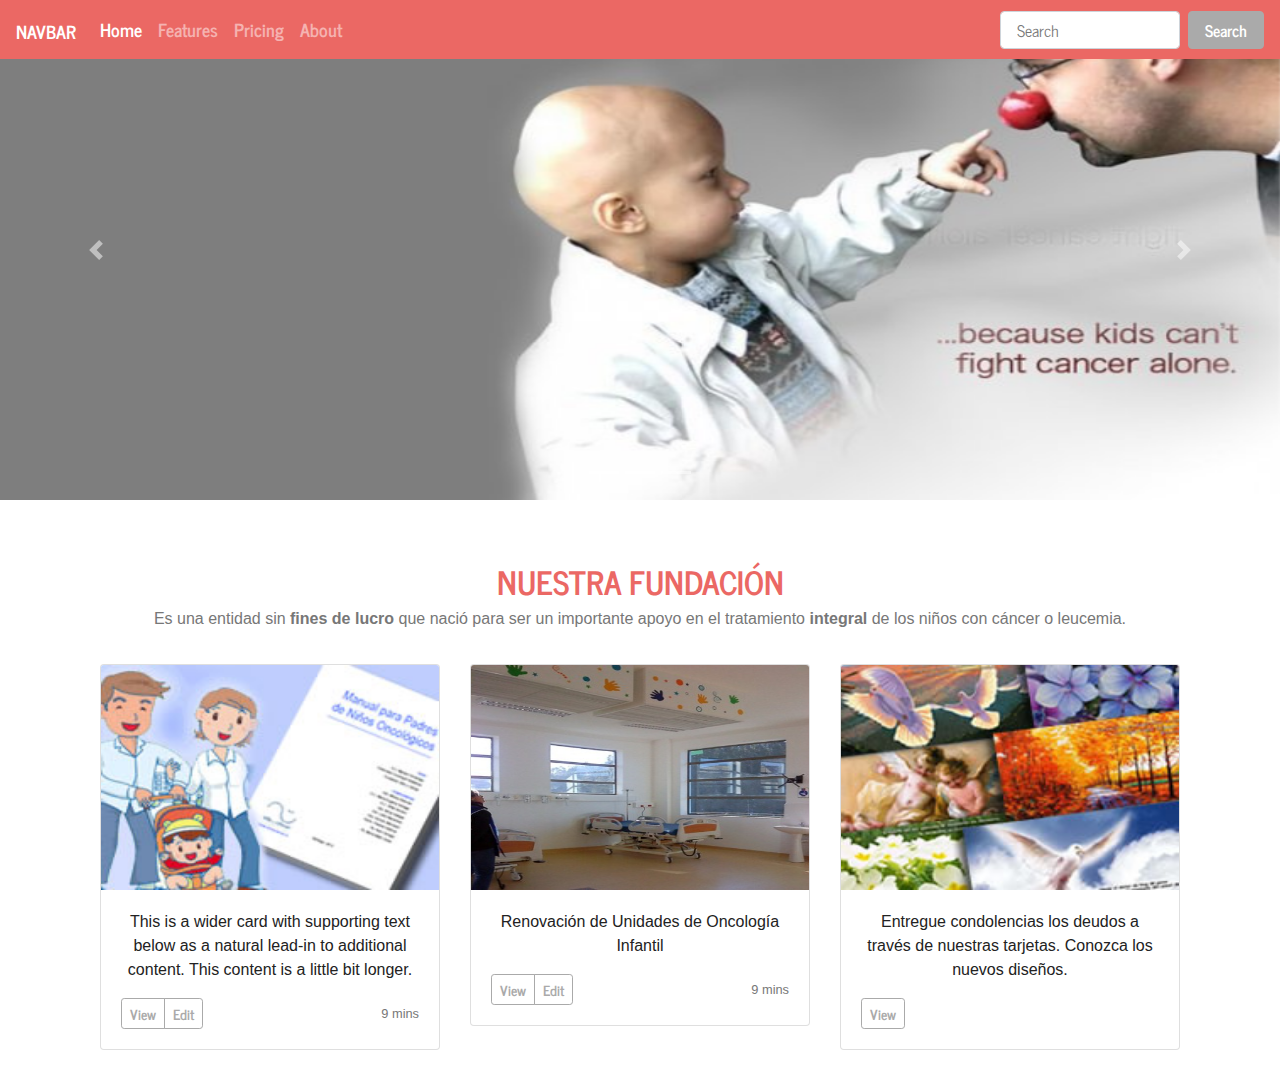
==== index.html @ 74bbe05f "Estructura HTML" ====
<!DOCTYPE html>
<html>
<head>
	<title></title>
	<meta charset="utf-8">    
 	<meta name="viewport" content="width=device-width, initial-scale=1">
	<link rel="stylesheet" href="css/bootstrap.min.css">
	<link rel="stylesheet" href="css/theme.journal.min.css">
	<link rel="stylesheet" href="css/estilos.css">
</head>
<body>
<nav class="navbar navbar-expand-lg fixed-top navbar-dark bg-primary">
  <a class="navbar-brand" href="#">Navbar</a>
  <button class="navbar-toggler" type="button" data-toggle="collapse" data-target="#navbarColor01" aria-controls="navbarColor01" aria-expanded="false" aria-label="Toggle navigation">
    <span class="navbar-toggler-icon"></span>
  </button>

  <div class="collapse navbar-collapse" id="navbarColor01">
    <ul class="navbar-nav mr-auto">
      <li class="nav-item active">
        <a class="nav-link" href="#">Home <span class="sr-only">(current)</span></a>
      </li>
      <li class="nav-item">
        <a class="nav-link" href="#">Features</a>
      </li>
      <li class="nav-item">
        <a class="nav-link" href="#">Pricing</a>
      </li>
      <li class="nav-item">
        <a class="nav-link" href="#">About</a>
      </li>
    </ul>
    <form class="form-inline my-2 my-lg-0">
      <input class="form-control mr-sm-2" type="text" placeholder="Search">
      <button class="btn btn-secondary my-2 my-sm-0" type="submit">Search</button>
    </form>
  </div>
</nav>

<!-- Banner Principal -->
<header style="height: 500px; width: 100%" >
	<div id="demo" class="carousel slide" data-ride="carousel">

		<!-- Indicators -->
		<ul class="carousel-indicators">
		<li data-target="#demo" data-slide-to="0" class="active"></li>
		<li data-target="#demo" data-slide-to="1"></li>
		<li data-target="#demo" data-slide-to="2"></li>
		</ul>
	  
		<!-- The slideshow -->
		<div class="carousel-inner" style="height: 500px">
			<div class="carousel-item active">
			  <img src="img/06.jpg" alt="Ninos" style="height: 500px; width: 100%">
			</div>

			<div class="carousel-item">
			  <img src="img/02.jpg" alt="Ninos" style="height: 500px; width: 100%">
			</div>
			
			<div class="carousel-item">
			  <img src="img/03.jpg" alt="Ninos" style="height: 500px; width: 100%">
			</div>
		</div>
	  
		<!-- Left and right controls -->
		<a class="carousel-control-prev" href="#demo" data-slide="prev">
			<span class="carousel-control-prev-icon"></span>
		</a>
		<a class="carousel-control-next" href="#demo" data-slide="next">
			<span class="carousel-control-next-icon"></span>
		</a>
	</div>
</header>	
<!-- Fin Banner Principal -->

<!-- Nosotros -->
<div class="container espacio">
	<div class="row">
		<div class="col-md-12">

			<h2 class="text-primary"><b>NUESTRA FUNDACIÓN</b></h2>
		    <p class="text-muted">
		    	 Es una entidad sin <b>fines de lucro</b> que nació para ser un importante apoyo en el tratamiento <b>integral</b> de los niños con cáncer o leucemia.
		    </p>
		</div>
</div>
<div class="container">
          <div class="row">
            <div class="col-md-4">
              <div class="card mb-4 box-shadow espacio">
                <img class="card-img-top" style="height: 225px; width: 100%; display: block;" src="img/manual_padres.jpg" data-holder-rendered="true">
                <div class="card-body">
                  <p class="card-text">This is a wider card with supporting text below as a natural lead-in to additional content. This content is a little bit longer.</p>
                  <div class="d-flex justify-content-between align-items-center">
                    <div class="btn-group">
                      <button type="button" class="btn btn-sm btn-outline-secondary">View</button>
                      <button type="button" class="btn btn-sm btn-outline-secondary">Edit</button>
                    </div>
                    <small class="text-muted">9 mins</small>
                  </div>
                </div>
              </div>
            </div>
            <div class="col-md-4">
              <div class="card mb-4 box-shadow espacio">
                <img class="card-img-top" style="height: 225px; width: 100%; display: block;" src="img/reestruct2.jpg" data-holder-rendered="true">
                <div class="card-body">
                  <p class="card-text">
                  	Renovación de Unidades de Oncología Infantil
                  </p>
                  <div class="d-flex justify-content-between align-items-center">
                    <div class="btn-group">
                      <button type="button" class="btn btn-sm btn-outline-secondary">View</button>
                      <button type="button" class="btn btn-sm btn-outline-secondary">Edit</button>
                    </div>
                    <small class="text-muted">9 mins</small>
                  </div>
                </div>
              </div>
            </div>
            <div class="col-md-4">
              <div class="card mb-4 box-shadow espacio">
                <img class="card-img-top" style="height: 225px; width: 100%; display: block;" src="img/coronas.jpg" data-holder-rendered="true">
                <div class="card-body">
                  <p class="card-text">
                  Entregue condolencias los deudos a través de nuestras tarjetas. Conozca los nuevos diseños.
				 </p>
                  <div class="d-flex justify-content-between align-items-center">
                    <div class="btn-group">
                      <button type="button" class="btn btn-sm btn-outline-secondary">View</button>
                    </div>
                    <small class="text-muted"></small>
                  </div>
                </div>
              </div>
            </div>
         

           
           
          </div>
        </div>	
<!-- Fin: Noticas Relevantes -->
<!--JS -->
<script src="js/jquery.js"></script>
<script src="js/bootstrap.min.js"></script>
</body>
</html>
---- css/estilos.css ----
.body{
	background-color:#FF0000;
	background-color: orange;
}
.carousel-inner img {
      width: 100%;
      height: 100%;
      margin-bottom: 5%;
}
.titulo{
	color: orange;
	font-size: 28px;
}
.espacio{
	margin-top: 5%;
	text-align: center;
}
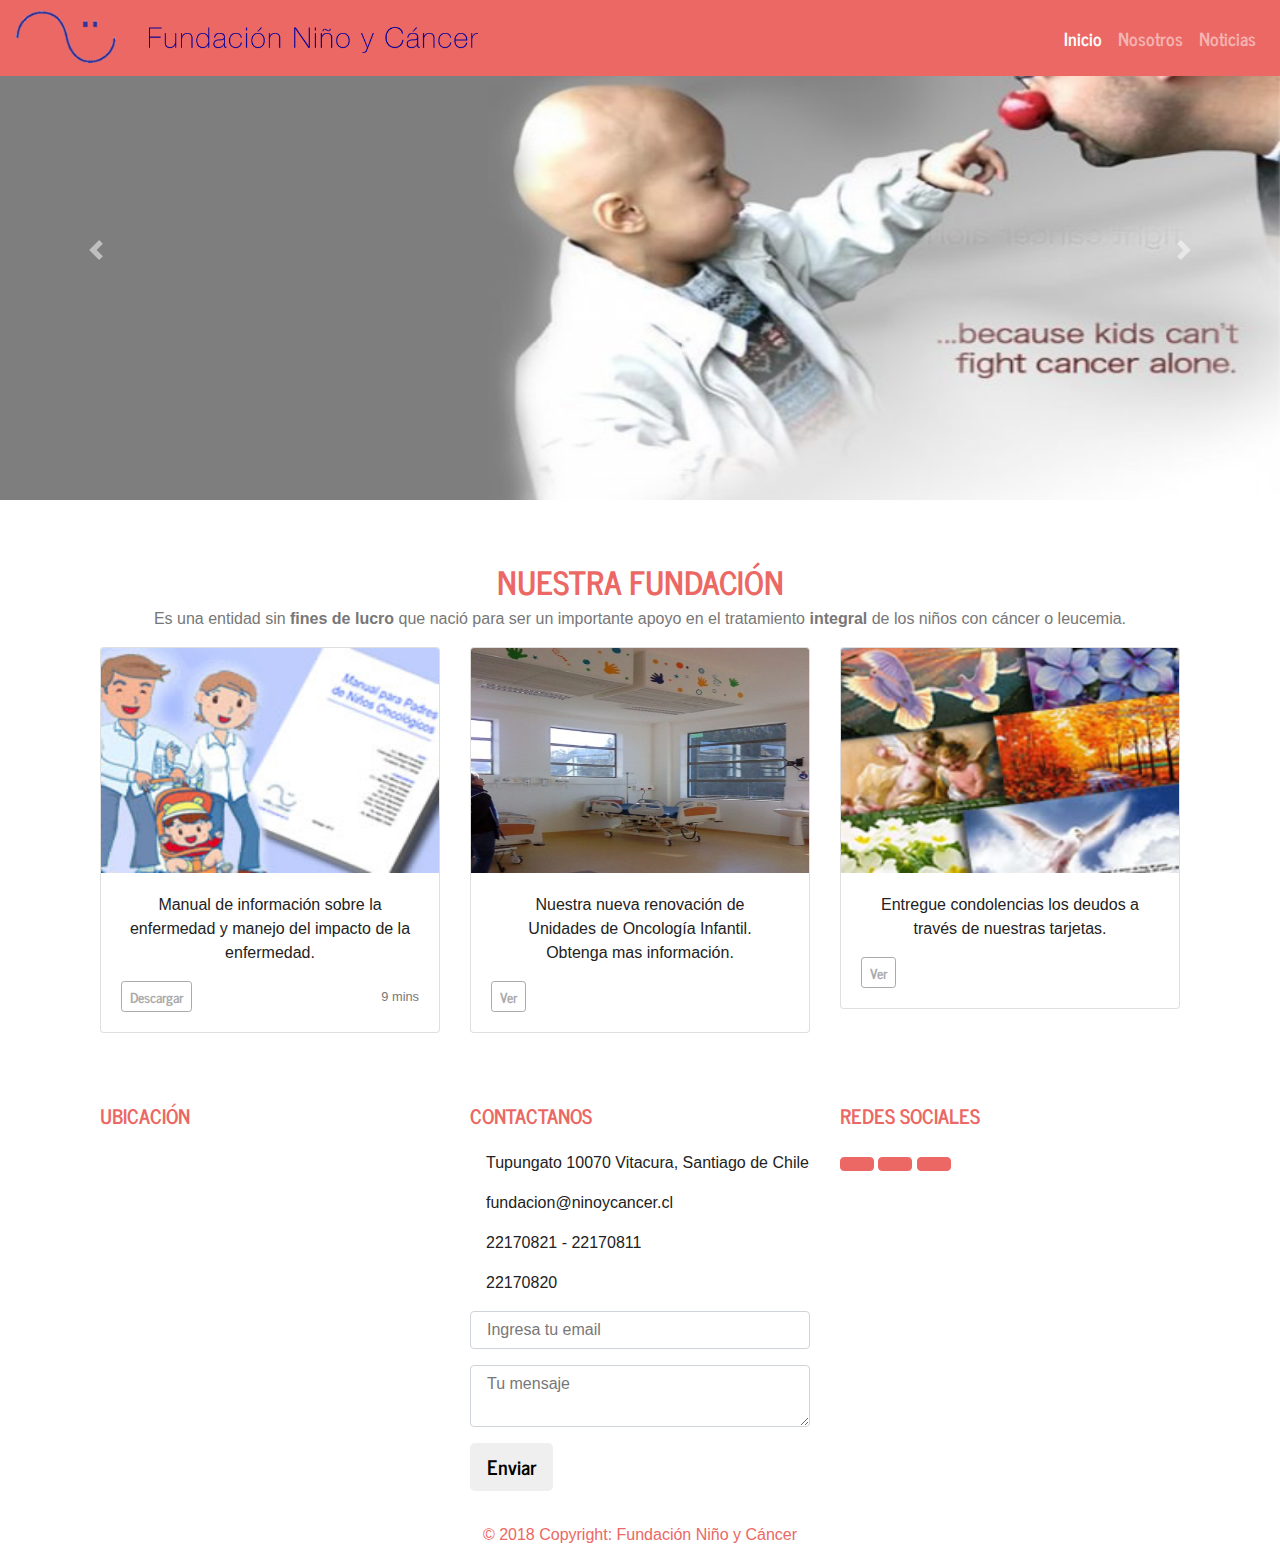
==== commit 788547ac: "Formulario Contacto" ====
--- a/index.html
+++ b/index.html
@@ -4,36 +4,34 @@
 	<title></title>
 	<meta charset="utf-8">    
  	<meta name="viewport" content="width=device-width, initial-scale=1">
+  <link rel="stylesheet" href="https://use.fontawesome.com/releases/v5.0.13/css/all.css" integrity="sha384-DNOHZ68U8hZfKXOrtjWvjxusGo9WQnrNx2sqG0tfsghAvtVlRW3tvkXWZh58N9jp" crossorigin="anonymous">
 	<link rel="stylesheet" href="css/bootstrap.min.css">
 	<link rel="stylesheet" href="css/theme.journal.min.css">
+  <link rel="stylesheet" href="css/bootstrap-social.css">
 	<link rel="stylesheet" href="css/estilos.css">
 </head>
 <body>
 <nav class="navbar navbar-expand-lg fixed-top navbar-dark bg-primary">
-  <a class="navbar-brand" href="#">Navbar</a>
+  <a class="navbar-brand" href="#"><img class="img-responsive logo" src="img/logo_pequeno_simple.png"><img class="img-responsive logo_letra" src="img/fnyc.png"></a>
+
+
   <button class="navbar-toggler" type="button" data-toggle="collapse" data-target="#navbarColor01" aria-controls="navbarColor01" aria-expanded="false" aria-label="Toggle navigation">
     <span class="navbar-toggler-icon"></span>
   </button>
 
   <div class="collapse navbar-collapse" id="navbarColor01">
-    <ul class="navbar-nav mr-auto">
+    <ul class="navbar-nav ml-auto">
       <li class="nav-item active">
-        <a class="nav-link" href="#">Home <span class="sr-only">(current)</span></a>
+        <a class="nav-link" href="#">Inicio <span class="sr-only">(current)</span></a>
       </li>
       <li class="nav-item">
-        <a class="nav-link" href="#">Features</a>
+        <a class="nav-link" href="nosotros.html">Nosotros</a>
       </li>
       <li class="nav-item">
-        <a class="nav-link" href="#">Pricing</a>
-      </li>
-      <li class="nav-item">
-        <a class="nav-link" href="#">About</a>
+        <a class="nav-link" href="noticias.html">Noticias</a>
       </li>
     </ul>
-    <form class="form-inline my-2 my-lg-0">
-      <input class="form-control mr-sm-2" type="text" placeholder="Search">
-      <button class="btn btn-secondary my-2 my-sm-0" type="submit">Search</button>
-    </form>
+    
   </div>
 </nav>
 
@@ -51,15 +49,15 @@
 		<!-- The slideshow -->
 		<div class="carousel-inner" style="height: 500px">
 			<div class="carousel-item active">
-			  <img src="img/06.jpg" alt="Ninos" style="height: 500px; width: 100%">
+			  <img src="img/06.jpg" alt="Ninos" class="img-responsive" style="height: 500px; width: 100%">
 			</div>
 
 			<div class="carousel-item">
-			  <img src="img/02.jpg" alt="Ninos" style="height: 500px; width: 100%">
+			  <img src="img/02.jpg" alt="Ninos" class="img-responsive" style="height: 500px; width: 100%">
 			</div>
 			
 			<div class="carousel-item">
-			  <img src="img/03.jpg" alt="Ninos" style="height: 500px; width: 100%">
+			  <img src="img/03.jpg" alt="Ninos" class="img-responsive" style="height: 500px; width: 100%">
 			</div>
 		</div>
 	  
@@ -74,7 +72,7 @@
 </header>	
 <!-- Fin Banner Principal -->
 
-<!-- Nosotros -->
+<!-- Nuestra Fundacion -->
 <div class="container espacio">
 	<div class="row">
 		<div class="col-md-12">
@@ -86,61 +84,150 @@
 		</div>
 </div>
 <div class="container">
-          <div class="row">
-            <div class="col-md-4">
-              <div class="card mb-4 box-shadow espacio">
-                <img class="card-img-top" style="height: 225px; width: 100%; display: block;" src="img/manual_padres.jpg" data-holder-rendered="true">
-                <div class="card-body">
-                  <p class="card-text">This is a wider card with supporting text below as a natural lead-in to additional content. This content is a little bit longer.</p>
-                  <div class="d-flex justify-content-between align-items-center">
-                    <div class="btn-group">
-                      <button type="button" class="btn btn-sm btn-outline-secondary">View</button>
-                      <button type="button" class="btn btn-sm btn-outline-secondary">Edit</button>
-                    </div>
-                    <small class="text-muted">9 mins</small>
+    <div class="row">
+          <div class="col-md-4">
+            <div class="card mb-4 box-shadow">
+              <img class="card-img-top img-responsive" style="height: 225px; width: 100%; display: block;" src="img/manual_padres.jpg" data-holder-rendered="true">
+              <div class="card-body">
+                <p class="card-text">Manual de información sobre la enfermedad y manejo del impacto de la enfermedad.</p>
+                <div class="d-flex justify-content-between align-items-center">
+                  <div class="btn-group">
+                  <button type="button" class="btn btn-sm btn-outline-secondary">Descargar</button>
+                  </div>
+                  <small class="text-muted">9 mins</small>
+                </div>
+              </div>
+            </div>
+          </div>
+          <div class="col-md-4">
+            <div class="card mb-4 box-shadow">
+              <img class="card-img-top img-responsive" style="height: 225px; width: 100%; display: block;" src="img/reestruct2.jpg" data-holder-rendered="true">
+              <div class="card-body">
+                <p class="card-text">
+                	Nuestra nueva renovación de <br/>Unidades de Oncología Infantil. <br/>
+                  Obtenga mas información.
+                </p>
+                <div class="d-flex justify-content-between align-items-center">
+                  <div class="btn-group">
+                    <button type="button" class="btn btn-sm btn-outline-secondary">Ver</button>
                   </div>
                 </div>
               </div>
             </div>
-            <div class="col-md-4">
-              <div class="card mb-4 box-shadow espacio">
-                <img class="card-img-top" style="height: 225px; width: 100%; display: block;" src="img/reestruct2.jpg" data-holder-rendered="true">
-                <div class="card-body">
-                  <p class="card-text">
-                  	Renovación de Unidades de Oncología Infantil
-                  </p>
-                  <div class="d-flex justify-content-between align-items-center">
-                    <div class="btn-group">
-                      <button type="button" class="btn btn-sm btn-outline-secondary">View</button>
-                      <button type="button" class="btn btn-sm btn-outline-secondary">Edit</button>
-                    </div>
-                    <small class="text-muted">9 mins</small>
+          </div>
+          <div class="col-md-4">
+            <div class="card mb-4 box-shadow">
+              <img class="card-img-top img-responsive" style="height: 225px; width: 100%; display: block;" src="img/coronas.jpg" data-holder-rendered="true">
+              <div class="card-body">
+                <p class="card-text">
+                Entregue condolencias los deudos a través de nuestras tarjetas.</p>
+                <div class="d-flex justify-content-between align-items-center">
+                  <div class="btn-group">
+                    <button type="button" class="btn btn-sm btn-outline-secondary">Ver</button>
                   </div>
+                  <small class="text-muted"></small>
                 </div>
               </div>
             </div>
-            <div class="col-md-4">
-              <div class="card mb-4 box-shadow espacio">
-                <img class="card-img-top" style="height: 225px; width: 100%; display: block;" src="img/coronas.jpg" data-holder-rendered="true">
-                <div class="card-body">
-                  <p class="card-text">
-                  Entregue condolencias los deudos a través de nuestras tarjetas. Conozca los nuevos diseños.
-				 </p>
-                  <div class="d-flex justify-content-between align-items-center">
-                    <div class="btn-group">
-                      <button type="button" class="btn btn-sm btn-outline-secondary">View</button>
-                    </div>
-                    <small class="text-muted"></small>
-                  </div>
-                </div>
-              </div>
-            </div>
-         
-
-           
-           
-          </div>
-        </div>	
+          </div>       
+    </div>
+</div>	
+
+
+<!-- Footer -->
+<footer class="page-footer font-small lighten-3 pt-4 mt-4">
+
+  <!-- Footer Links -->
+  <div class="container text-center text-md-left">
+
+    <!-- Grid row -->
+    <div class="row">
+
+      <!-- Grid column -->
+      <div class="col-md-4">
+
+        <!-- Content -->
+        <h5 class="font-weight-bold text-uppercase mb-4 text-primary">Ubicación</h5>
+        <p><iframe src="https://www.google.com/maps/embed?pb=!1m18!1m12!1m3!1d3331.5093060796994!2d-70.53933968560635!3d-33.38387450148296!2m3!1f0!2f0!3f0!3m2!1i1024!2i768!4f13.1!3m3!1m2!1s0x9662c952b6e45c13%3A0xe20a79d839401910!2sTupungato+10070%2C+Vitacura%2C+Regi%C3%B3n+Metropolitana!5e0!3m2!1ses-419!2scl!4v1528916314779" width="200" height="200" frameborder="0" style="border:0" allowfullscreen></iframe></p>
+
+      </div>
+      <!-- Grid column -->
+
+      <hr class="clearfix w-100 d-md-none">
+
+      
+      <!-- Grid column -->
+
+      <hr class="clearfix w-100 d-md-none">
+
+      <!-- Grid column -->
+      <div class="col-md-4">
+
+        <!-- Contact details -->
+        <h5 class="font-weight-bold text-uppercase mb-4 text-primary">Contactanos</h5>
+
+        <ul class="list-unstyled">
+          <li><p><i class="fa fa-home mr-3"></i>Tupungato 10070 Vitacura, Santiago de Chile</p></li>
+          <li><p><i class="fa fa-envelope mr-3"></i>fundacion@ninoycancer.cl</p></li>
+          <li><p><i class="fa fa-phone mr-3"></i>22170821 - 22170811</p></li>
+          <li><p><i class="fa fa-print mr-3"></i>22170820</p></li>
+        </ul>
+        <form>
+                    <fieldset class="form-group">
+                        <input type="email" class="form-control" id="exampleInputEmail1" placeholder="Ingresa tu email">
+                    </fieldset>
+                    <fieldset class="form-group">
+                        <textarea class="form-control" id="exampleMessage" placeholder="Tu mensaje"></textarea>
+                    </fieldset>
+                    <fieldset class="form-group text-xs-right">
+                        <button type="button" class="btn btn-secondary-outline btn-lg">Enviar</button>
+                    </fieldset>
+        </form>
+      </div>
+      <!-- Grid column -->
+
+      <hr class="clearfix w-100 d-md-none">
+
+      <!-- Grid column -->
+      <div class="col-md-4">
+
+        <!-- Social buttons -->
+        <h5 class="font-weight-bold text-uppercase mb-4 text-primary">REDES SOCIALES</h5>
+
+        <!-- Instagram -->
+        <button type="button" class="btn btn-primary">
+                  <a href="https://www.instagram.com/fundacionninoycancer/" target="_blank"><i class="fab fa-instagram text-white"></i></<button>
+        </button>
+        <!-- Facebbook -->
+         <button type="button" class="btn btn-primary">
+                  <a href="https://web.facebook.com/ninoycancer/" target="_blank"><i class="fab fa-facebook text-white"></i></<button>
+        </button>
+        <!-- Google +-->
+         <button type="button" class="btn btn-primary">
+                  <a href="https://twitter.com/hashtag/fundacionni%C3%B1oycancer?src=hash" target="_blank"><i class="fab fa-twitter text-white"></i></<button>
+        </button>
+        
+
+      </div>
+      <!-- Grid column -->
+
+    </div>
+    <!-- Grid row -->
+
+  </div>
+  <!-- Footer Links -->
+
+  <!-- Copyright -->
+  <div class="footer-copyright text-center py-3">© 2018 Copyright:
+    <a href="#">Fundación Niño y Cáncer</a>
+  </div>
+  <!-- Copyright -->
+
+</footer>
+<!-- Footer -->
+<!-- Footer -->
+
+<!---->
 <!-- Fin: Noticas Relevantes -->
 <!--JS -->
 <script src="js/jquery.js"></script>
--- a/css/estilos.css
+++ b/css/estilos.css
@@ -1,7 +1,3 @@
-.body{
-	background-color:#FF0000;
-	background-color: orange;
-}
 .carousel-inner img {
       width: 100%;
       height: 100%;
@@ -14,4 +10,20 @@
 .espacio{
 	margin-top: 5%;
 	text-align: center;
-}	+}
+.logo{
+	max-width:100px; 
+	margin-top: -5px; 
+	margin-right: 5%; 
+}
+.logo_letra{
+	max-width:50%;  
+}
+.p-blog{
+	text-align:left;
+}
+.imgactividades{
+	height: 200px; 
+	width: 100%; 
+	display: block;
+}
